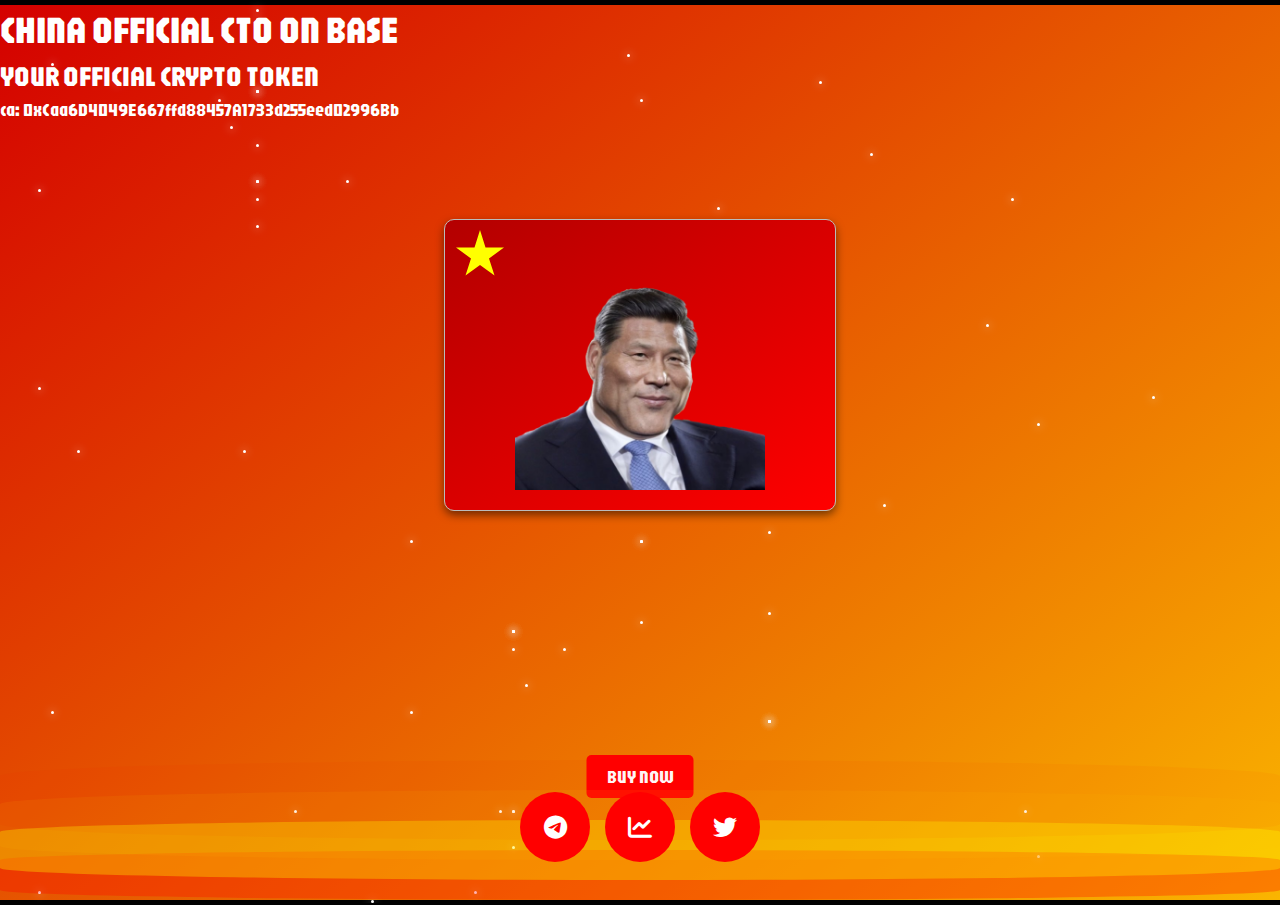
==== index.html @ f48179cc "Descrivi qui le modifiche fatte" ====
<!DOCTYPE html>
<html lang="it">
<head>
    <meta charset="UTF-8">
    <meta name="viewport" content="width=device-width, initial-scale=1.0">
    <title>$China on Base</title>
    <link rel="stylesheet" href="style.css">
    <link href="https://fonts.googleapis.com/css2?family=Jaro:opsz@6..72&display=swap" rel="stylesheet">
    <link rel="stylesheet" href="https://cdnjs.cloudflare.com/ajax/libs/font-awesome/6.0.0-beta3/css/all.min.css">

</head>
<body>
    <div class="animated-background">
        <!-- Card con Xi e la stella -->
        <div class="card">
            <div class="star-card"></div> <!-- Stella gialla sulla card, usa la classe star-card per applicare lo stile corretto -->
            <img src="xi-jinping.png" alt="Xi Jinping" class="center-image">
        </div>

        <!-- Contenuto testuale e bottone -->
        <div class="text-content">
            <div class="title en">CHINA OFFICIAL CTO ON BASE</div>
            <div class="title zh" style="display:none;">中国官方首席技术官</div>
            
            <div class="subtitle en">YOUR OFFICIAL CRYPTO TOKEN</div>
            <div class="subtitle zh" style="display:none;">您的官方加密货币</div>
            
            <div class="address en">ca: 0xCaa6D4049E667ffd88457A1733d255eed02996Bb</div>
            <div class="address zh" style="display:none;">地址: 0xCaa6D4049E667ffd88457A1733d255eed02996Bb</div>
            </div>
            <a href="https://app.uniswap.org/swap?outputCurrency=0xCaa6D4049E667ffd88457A1733d255eed02996Bb&chain=base" class="buy-button">BUY NOW</a>
        </div>
        
        <div class="social-buttons">
            <a href="https://t.me/CHINABASED" class="social-button telegram"><i class="fab fa-telegram-plane"></i></a>
            <a href="https://dexscreener.com/base/0x1a9eac4aed039489c0f7cb837247921079510fa9" class="social-button dexscreener"><i class="fas fa-chart-line"></i></a>
            <a href="https://twitter.com/ChinaBaseCTO" class="social-button twitter"><i class="fab fa-twitter"></i></a>
        </div>        
        
        <div class="star" style="top: 1%; left: 20%; animation-duration: 4s;"></div>
        <div class="star" style="top: 30%; left: 50%; animation-duration: 5s;"></div>
        <div class="star" style="top: 53%; left: 60%; animation-duration: 3s;"></div>
        <div class="star" style="top: 70%; left: 40%; animation-duration: 4s;"></div>
        <div class="star" style="top: 20%; left: 20%; animation-duration: 4s;"></div>
        <div class="star" style="top: 60%; left: 50%; animation-duration: 5s;"></div>
        <div class="star" style="top: 80%; left: 60%; animation-duration: 3s;"></div>
        <div class="star" style="top: 90%; left: 40%; animation-duration: 4s;"></div>
        <div class="star" style="top: 10%; left: 20%; animation-duration: 4s;"></div>
        <div class="star" style="top: 30%; left: 50%; animation-duration: 8s;"></div>
        <div class="star" style="top: 59%; left: 60%; animation-duration: 3s;"></div>
        <div class="star" style="top: 70%; left: 40%; animation-duration: 4s;"></div>
        <div class="star" style="top: 2%; left: 20%; animation-duration: 4s;"></div>
        <div class="star" style="top: 6%; left: 49%; animation-duration: 5s;"></div>
        <div class="star" style="top: 80%; left: 60%; animation-duration: 3s;"></div>
        <div class="star" style="top: 43%; left: 3%; animation-duration: 4s;"></div>
        <div class="star" style="top: 16%; left: 20%; animation-duration: 7s;"></div>
        <div class="star" style="top: 41%; left: 50%; animation-duration: 5s;"></div>
        <div class="star" style="top: 50%; left: 6%; animation-duration: 3s;"></div>
        <div class="star" style="top: 72%; left: 40%; animation-duration: 4s;"></div>
        <div class="star" style="top: 25%; left: 20%; animation-duration: 4s;"></div>
        <div class="star" style="top: 69%; left: 50%; animation-duration: 5s;"></div>
        <div class="star" style="top: 80%; left: 60%; animation-duration: 3s;"></div>
        <div class="star" style="top: 94%; left: 40%; animation-duration: 4s;"></div>
        <div class="star" style="top: 10%; left: 20%; animation-duration: 4s;"></div>
        <div class="star" style="top: 30%; left: 50%; animation-duration: 5s;"></div>
        <div class="star" style="top: 50%; left: 60%; animation-duration: 3s;"></div>
        <div class="star" style="top: 70%; left: 40%; animation-duration: 4s;"></div>
        <div class="star" style="top: 20%; left: 20%; animation-duration: 4s;"></div>
        <div class="star" style="top: 60%; left: 50%; animation-duration: 5s;"></div>
        <div class="star" style="top: 80%; left: 60%; animation-duration: 2s;"></div>
        <div class="star" style="top: 90%; left: 40%; animation-duration: 4s;"></div>
        <div class="star" style="top: 10%; left: 20%; animation-duration: 4s;"></div>
        <div class="star" style="top: 30%; left: 50%; animation-duration: 5s;"></div>
        <div class="star" style="top: 50%; left: 60%; animation-duration: 3s;"></div>
        <div class="star" style="top: 70%; left: 40%; animation-duration: 4s;"></div>
        <div class="star" style="top: 20%; left: 27%; animation-duration: 2s;"></div>
        <div class="star" style="top: 60%; left: 50%; animation-duration: 5s;"></div>
        <div class="star" style="top: 80%; left: 60%; animation-duration: 3s;"></div>
        <div class="star" style="top: 90%; left: 39%; animation-duration: 4s;"></div>
        <div class="star" style="top: 10%; left: 20%; animation-duration: 2s;"></div>
        <div class="star" style="top: 30%; left: 120%; animation-duration: 5s;"></div>
        <div class="star" style="top: 50%; left: 19%; animation-duration: 3s;"></div>
        <div class="star" style="top: 70%; left: 40%; animation-duration: 4s;"></div>
        <div class="star" style="top: 20%; left: 20%; animation-duration: 4s;"></div>
        <div class="star" style="top: 60%; left: 32%; animation-duration: 5s;"></div>
        <div class="star" style="top: 80%; left: 60%; animation-duration: 3s;"></div>
        <div class="star" style="top: 90%; left: 23%; animation-duration: 3s;"></div>
        <div class="star" style="top: 31%; left: 60%; animation-duration: 3s;"></div>
        <div class="star" style="top: 44%; left: 40%; animation-duration: 4s;"></div>
        <div class="star" style="top: 22%; left: 20%; animation-duration: 2s;"></div>
        <div class="star" style="top: 11%; left: 50%; animation-duration: 5s;"></div>
        <div class="star" style="top: 68%; left: 60%; animation-duration: 3s;"></div>
        <div class="star" style="top: 56%; left: 69%; animation-duration: 4s;"></div>
        <div class="star" style="top: 12%; left: 20%; animation-duration: 4s;"></div>
        <div class="star" style="top: 17%; left: 68%; animation-duration: 5s;"></div>
        <div class="star" style="top: 23%; left: 56%; animation-duration: 3s;"></div>
        <div class="star" style="top: 79%; left: 4%; animation-duration: 7s;"></div>
        <div class="star" style="top: 72%; left: 44%; animation-duration: 9s;"></div>
        <div class="star" style="top: 7%; left: 4%; animation-duration: 10s;"></div>
        <div class="star" style="top: 9%; left: 9%; animation-duration: 1s;"></div>
        <div class="star" style="top: 99%; left: 3%; animation-duration: 3s;"></div>
        <div class="star" style="top: 76%; left: 41%; animation-duration: 4s;"></div>
        <div class="star" style="top: 79%; left: 32%; animation-duration: 5s;"></div>
        <div class="star" style="top: 36%; left: 77%; animation-duration: 12s;"></div>
        <div class="star" style="top: 95%; left: 81%; animation-duration: 14s;"></div>
        <div class="star" style="top: 99%; left: 37%; animation-duration: 15s;"></div>
        <div class="star" style="top: 100%; left: 29%; animation-duration: 19s;"></div>
        <div class="star" style="top: 14%; left: 18%; animation-duration: 3s;"></div>
        <div class="star" style="top: 9%; left: 64%; animation-duration: 11s;"></div>
        <div class="star" style="top: 11%; left: 17%; animation-duration: 4s;"></div>
        <div class="star" style="top: 47%; left: 81%; animation-duration: 6s;"></div>
        <div class="star" style="top: 44%; left: 90%; animation-duration: 7s;"></div>
        <div class="star" style="top: 21%; left: 3%; animation-duration: 8s;"></div>
        <div class="star" style="top: 22%; left: 79%; animation-duration: 9s;"></div>
        <div class="star" style="top: 90%; left: 80%; animation-duration: 2s;"></div>
        
<div class="wave"></div>
<div class="wave2"></div>
<div class="wave3"></div>
<div class="wave4"></div>
</div>

</body>
</html>
---- style.css ----
body, html {
    margin: 0;
    height: 100%;
    overflow: hidden;
    background: black;
}

.animated-background {
    position: relative;
    width: 100%;
    height: 100%;
    background: linear-gradient(141deg, #d40000 0%, #ffcc00 75%);
    background-size: 150% 150%;
}

.star {
    position: absolute;
    width: 3px;
    height: 3px;
    background: white;
    border-radius: 50%;
    box-shadow: 0 0 8px white;
    animation: flicker 3s infinite alternate, float 5s infinite;
}

@keyframes flicker {
    0%, 100% {opacity: 1;}
    50% {opacity: 0.5;}
}

@keyframes float {
    0%, 100% {transform: translate(0, 0);}
    50% {transform: translate(5px, -10px);}
}

.wave, .wave2, .wave3, .wave4 {
    position: absolute;
    width: 100%;
    bottom: 0;
    border-radius: 50% / 20%;
    animation: waveMotion 6s ease-in-out infinite;
}

.wave { height: 50px; background: rgba(255, 0, 0, 0.6); opacity: 0.5; }
.wave2 { height: 60px; background: rgba(255, 255, 0, 0.816); opacity: 0.4; bottom: 20px; }
.wave3 { height: 70px; background: rgba(255, 204, 0, 0.3); opacity: 0.3; bottom: 40px; }
.wave4 { height: 80px; background: rgba(255, 0, 0, 0.2); opacity: 0.2; bottom: 60px; }

@keyframes waveMotion {
    0%, 100% {transform: translateY(0) scaleX(1);}
    50% {transform: translateY(-20px) scaleX(1.2);}
}

.content {
    position: absolute;
    top: 60%; /* Aggiustato per posizionare il testo sotto la card */
    left: 50%;
    transform: translateX(-50%);
    text-align: center;
    z-index: 5; /* Ridotto per posizionare sotto alla card */
    width: 100%;
    font-family: "Jaro", sans-serif;
}

.card {
    position: absolute;
    top: 40%;
    left: 50%;
    transform: translate(-50%, -50%);
    width: 350px;
    height: 250px;
    padding: 20px;
    background: linear-gradient(145deg, #b30000, #ff0000); /* Effetto metallico */
    border: 1px solid #bbb;
    border-radius: 10px;
    box-shadow: 0 4px 8px rgba(0, 0, 0, 0.5);
    display: flex;
    align-items: center;
    justify-content: center;
    overflow: hidden;
    animation: metalShine 5s infinite ease-in-out;
    z-index: 10;
}

@keyframes metalShine {
    0%, 100% { background-position: 0% 50%; }
    50% { background-position: 100% 50%; }
}

.star-card {
    position: absolute;
    top: 10px;
    left: 10px;
    width: 50px;
    height: 50px;
    background-color: yellow;
    clip-path: polygon(50% 0%, 61% 35%, 98% 35%, 68% 57%, 79% 91%, 50% 70%, 21% 91%, 32% 57%, 2% 35%, 39% 35%);
    animation: twinkle 1s infinite alternate;
}

@keyframes twinkle {
    from { transform: scale(1); }
    to { transform: scale(1.1); }
}

@keyframes shine {
    0%, 100% { box-shadow: 0 4px 8px rgba(0, 0, 0, 0.1); }
    50% { box-shadow: 0 4px 20px rgba(255, 255, 0, 0.5); }
}
.center-image {
    width: 100%;
    height: auto;
    max-height: 100%;
    object-fit: contain;
}

.text, .title, .subtitle, .address, .buy-button {
    color: white;
    font-family: "Jaro", sans-serif; /* Font aggiornato per tutti i testi */
}

.title, .subtitle, .address {
    font-weight: bold;
    margin-top: 5px; /* Margini ridotti per compattezza */
}

.title { font-size: 38px; }
.subtitle { font-size: 28px; }
.address { font-size: 18px; }

.buy-button {
    background-color: red;
    padding: 10px 20px;
    text-decoration: none;
    font-size: 18px;
    border-radius: 5px;
    position: absolute;
    top: 80%; /* Posizione regolata per distanziare dai bottoni social */
    left: 50%;
    transform: translateX(-50%);
    margin-top: 30px;
}

.social-buttons {
    position: absolute;
    top: 88%; /* Aumentato per evitare sovrapposizione con il bottone 'Buy' */
    left: 50%;
    transform: translateX(-50%);
    display: flex;
    gap: 15px;
    z-index: 20;
}

.social-button {
    display: flex;
    justify-content: center;
    align-items: center;
    padding: 10px;
    text-decoration: none;
    color: white;
    font-size: 24px;
    border-radius: 50%;
    width: 50px;
    height: 50px;
    background-color: red;
    transition: background-color 0.3s, transform 0.3s;
}

.social-button:hover {
    background-color: darkred;
    transform: scale(1.1);
}

.telegram .fa-telegram-plane, .twitter .fa-twitter, .dexscreener .fa-chart-line {
    color: white;
}
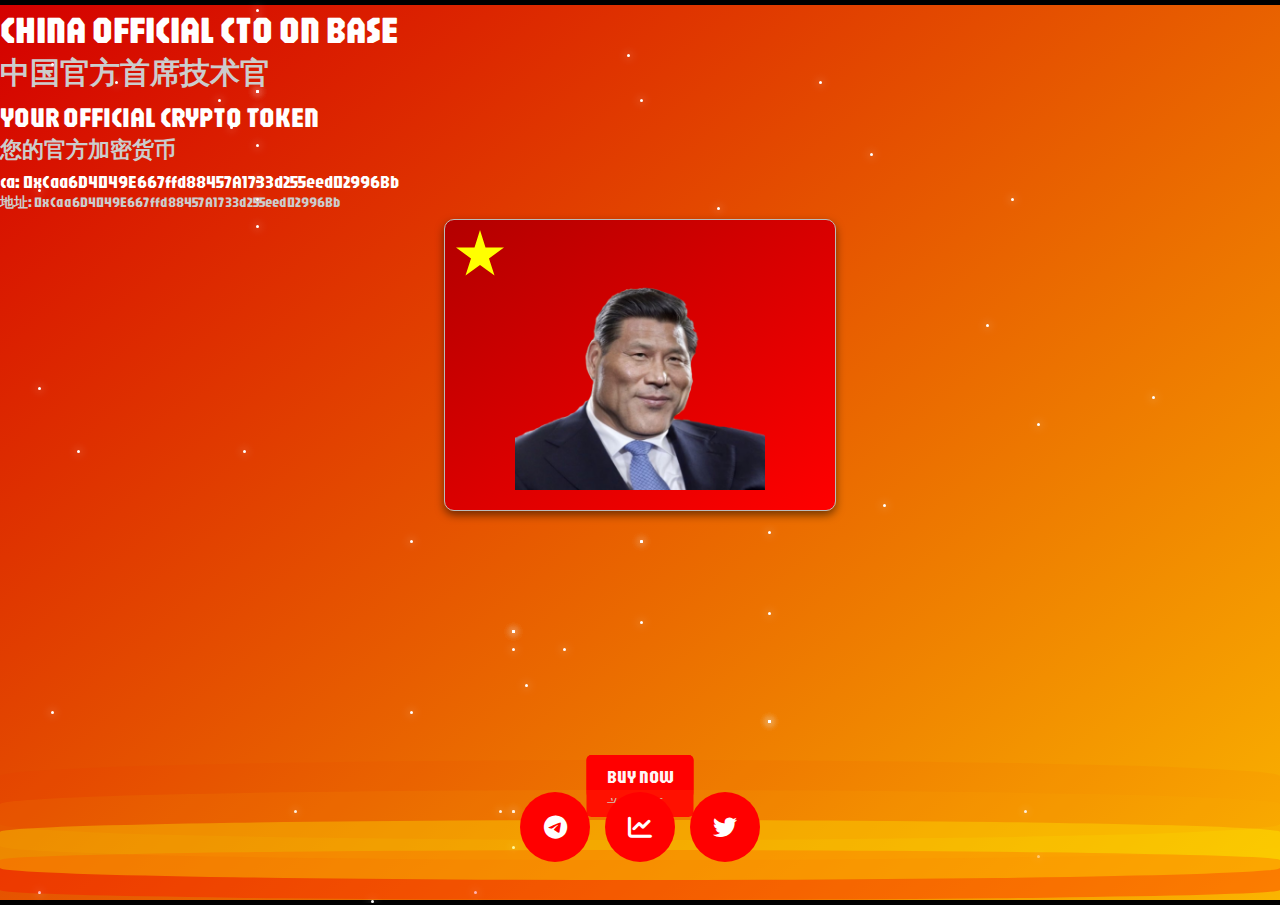
==== commit 613d939b: "Descrivi qui le modifiche fatte" ====
--- a/index.html
+++ b/index.html
@@ -19,15 +19,27 @@
 
         <!-- Contenuto testuale e bottone -->
         <div class="text-content">
-            <div class="title en">CHINA OFFICIAL CTO ON BASE</div>
-            <div class="title zh" style="display:none;">中国官方首席技术官</div>
+            <div class="title">
+                <div class="en">CHINA OFFICIAL CTO ON BASE</div>
+                <div class="zh">中国官方首席技术官</div>
+            </div>
             
-            <div class="subtitle en">YOUR OFFICIAL CRYPTO TOKEN</div>
-            <div class="subtitle zh" style="display:none;">您的官方加密货币</div>
+            <div class="subtitle">
+                <div class="en">YOUR OFFICIAL CRYPTO TOKEN</div>
+                <div class="zh">您的官方加密货币</div>
+            </div>
             
-            <div class="address en">ca: 0xCaa6D4049E667ffd88457A1733d255eed02996Bb</div>
-            <div class="address zh" style="display:none;">地址: 0xCaa6D4049E667ffd88457A1733d255eed02996Bb</div>
+            <div class="address">
+                <div class="en">ca: 0xCaa6D4049E667ffd88457A1733d255eed02996Bb</div>
+                <div class="zh">地址: 0xCaa6D4049E667ffd88457A1733d255eed02996Bb</div>
             </div>
+            
+            <a class="buy-button">
+                <div class="en">BUY NOW</div>
+                <div class="zh">立即购买</div>
+            </a>
+        </div>
+        
             <a href="https://app.uniswap.org/swap?outputCurrency=0xCaa6D4049E667ffd88457A1733d255eed02996Bb&chain=base" class="buy-button">BUY NOW</a>
         </div>
         
--- a/style.css
+++ b/style.css
@@ -128,6 +128,11 @@
 .subtitle { font-size: 28px; }
 .address { font-size: 18px; }
 
+.zh {
+    font-size: 0.8em; /* Dimensione ridotta per il cinese */
+    color: #ccc; /* Colore grigio chiaro per distinguere, opzionale */
+}
+
 .buy-button {
     background-color: red;
     padding: 10px 20px;
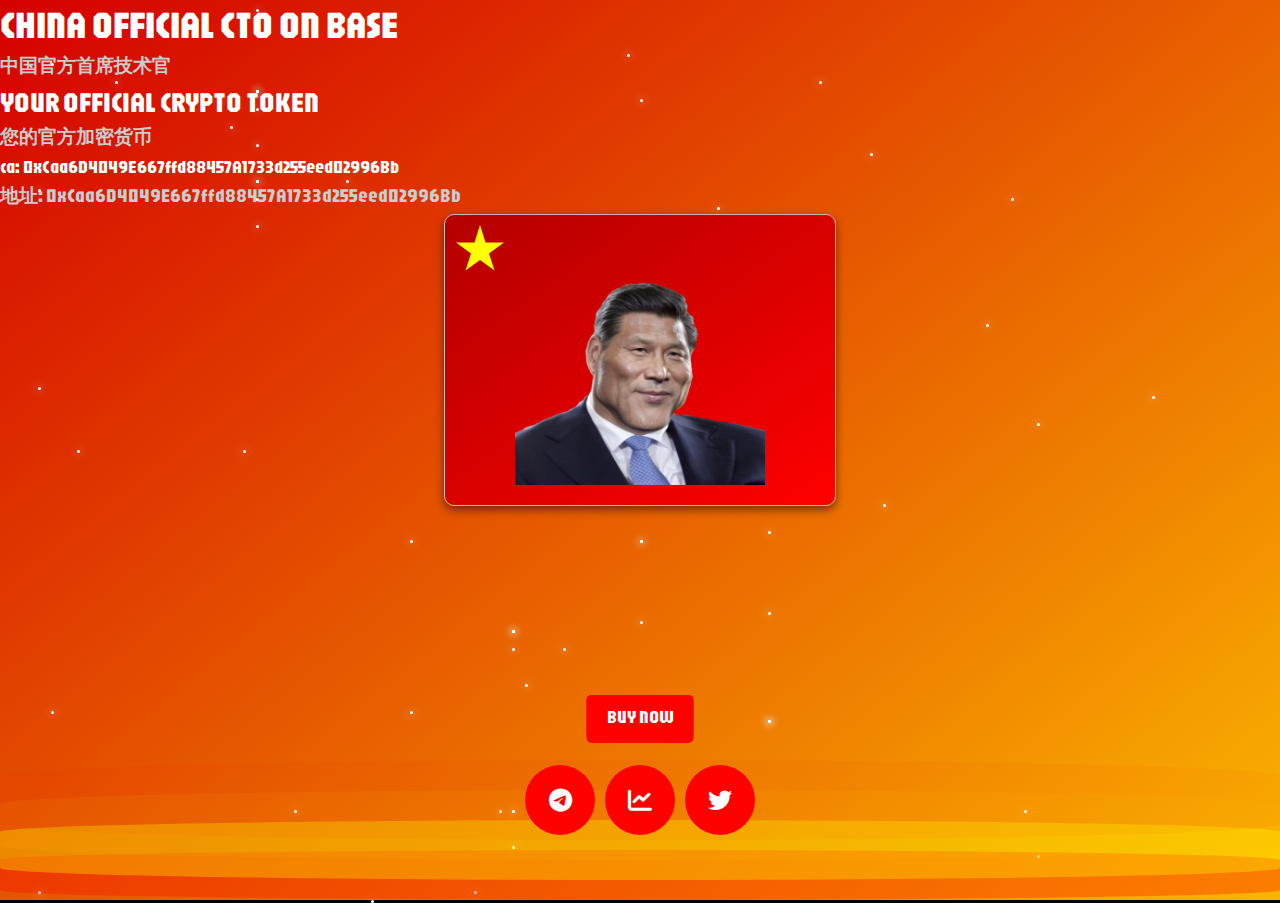
==== commit 7af7d49b: "Descrivi qui le modifiche fatte" ====
--- a/index.html
+++ b/index.html
@@ -36,7 +36,6 @@
             
             <a class="buy-button">
                 <div class="en">BUY NOW</div>
-                <div class="zh">立即购买</div>
             </a>
         </div>
         
--- a/style.css
+++ b/style.css
@@ -121,16 +121,24 @@
 
 .title, .subtitle, .address {
     font-weight: bold;
-    margin-top: 5px; /* Margini ridotti per compattezza */
+    margin-bottom: 10px; /* Aumentato il margine inferiore per separare meglio i testi */
+    font-size: 1.5rem; /* Adatta a seconda delle tue esigenze */
 }
+
+/* Adattamento per la versione cinese, che apparirà subito sotto alla versione inglese */
+.zh {
+    font-size: 1.2rem; /* Dimensione leggermente più piccola */
+    color: #ccc; /* Colore per distinguere, se desiderato */
+    margin-bottom: 20px; /* Distanza maggiore per separare dal contenuto seguente */
+}
+
 
 .title { font-size: 38px; }
 .subtitle { font-size: 28px; }
 .address { font-size: 18px; }
 
-.zh {
-    font-size: 0.8em; /* Dimensione ridotta per il cinese */
-    color: #ccc; /* Colore grigio chiaro per distinguere, opzionale */
+.text-content div {
+    margin-bottom: 5px; /* Distanza tra le righe */
 }
 
 .buy-button {
@@ -140,19 +148,19 @@
     font-size: 18px;
     border-radius: 5px;
     position: absolute;
-    top: 80%; /* Posizione regolata per distanziare dai bottoni social */
+    top: 75%; /* Posizione aggiustata per stare sotto il testo */
     left: 50%;
     transform: translateX(-50%);
-    margin-top: 30px;
+    margin-top: 20px; /* Spazio sufficiente per evitare sovrapposizioni */
 }
 
 .social-buttons {
     position: absolute;
-    top: 88%; /* Aumentato per evitare sovrapposizione con il bottone 'Buy' */
+    top: 85%; /* Posizione abbassata per garantire spazio adeguato */
     left: 50%;
     transform: translateX(-50%);
     display: flex;
-    gap: 15px;
+    gap: 10px; /* Spazio tra i bottoni */
     z-index: 20;
 }
 
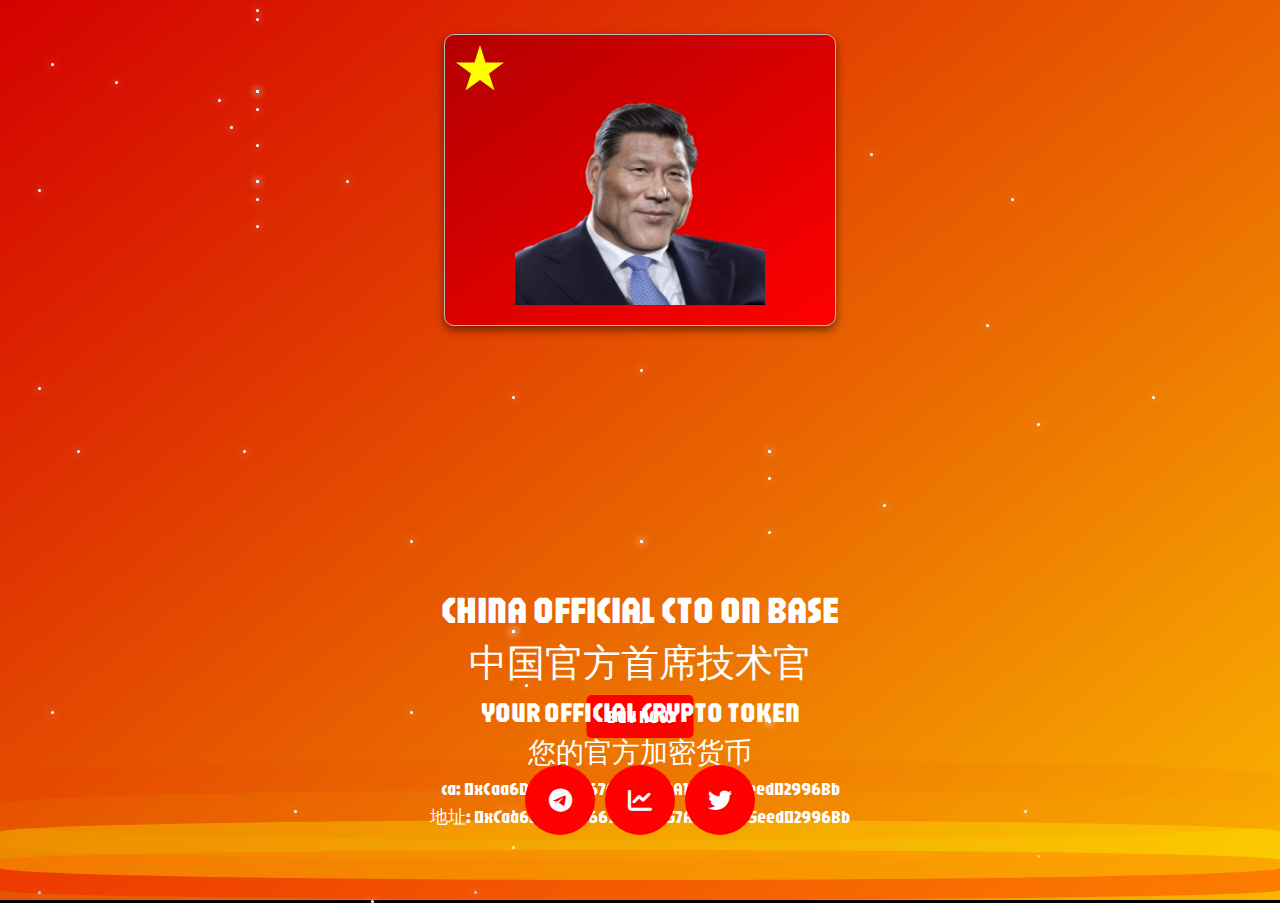
==== commit 84cf84a8: "Descrivi qui le modifiche fatte" ====
--- a/index.html
+++ b/index.html
@@ -34,11 +34,7 @@
                 <div class="zh">地址: 0xCaa6D4049E667ffd88457A1733d255eed02996Bb</div>
             </div>
             
-            <a class="buy-button">
-                <div class="en">BUY NOW</div>
-            </a>
         </div>
-        
             <a href="https://app.uniswap.org/swap?outputCurrency=0xCaa6D4049E667ffd88457A1733d255eed02996Bb&chain=base" class="buy-button">BUY NOW</a>
         </div>
         
--- a/style.css
+++ b/style.css
@@ -51,9 +51,9 @@
     50% {transform: translateY(-20px) scaleX(1.2);}
 }
 
-.content {
+.text-content {
     position: absolute;
-    top: 60%; /* Aggiustato per posizionare il testo sotto la card */
+    top: 65%; /* Posizione regolata per stare sotto la card */
     left: 50%;
     transform: translateX(-50%);
     text-align: center;
@@ -64,13 +64,13 @@
 
 .card {
     position: absolute;
-    top: 40%;
+    top: 20%;
     left: 50%;
     transform: translate(-50%, -50%);
     width: 350px;
     height: 250px;
     padding: 20px;
-    background: linear-gradient(145deg, #b30000, #ff0000); /* Effetto metallico */
+    background: linear-gradient(145deg, #b30000, #ff0000);
     border: 1px solid #bbb;
     border-radius: 10px;
     box-shadow: 0 4px 8px rgba(0, 0, 0, 0.5);
@@ -103,10 +103,6 @@
     to { transform: scale(1.1); }
 }
 
-@keyframes shine {
-    0%, 100% { box-shadow: 0 4px 8px rgba(0, 0, 0, 0.1); }
-    50% { box-shadow: 0 4px 20px rgba(255, 255, 0, 0.5); }
-}
 .center-image {
     width: 100%;
     height: auto;
@@ -116,29 +112,15 @@
 
 .text, .title, .subtitle, .address, .buy-button {
     color: white;
-    font-family: "Jaro", sans-serif; /* Font aggiornato per tutti i testi */
+    font-family: "Jaro", sans-serif;
 }
-
-.title, .subtitle, .address {
-    font-weight: bold;
-    margin-bottom: 10px; /* Aumentato il margine inferiore per separare meglio i testi */
-    font-size: 1.5rem; /* Adatta a seconda delle tue esigenze */
-}
-
-/* Adattamento per la versione cinese, che apparirà subito sotto alla versione inglese */
-.zh {
-    font-size: 1.2rem; /* Dimensione leggermente più piccola */
-    color: #ccc; /* Colore per distinguere, se desiderato */
-    margin-bottom: 20px; /* Distanza maggiore per separare dal contenuto seguente */
-}
-
 
 .title { font-size: 38px; }
 .subtitle { font-size: 28px; }
 .address { font-size: 18px; }
 
 .text-content div {
-    margin-bottom: 5px; /* Distanza tra le righe */
+    margin-bottom: 5px;
 }
 
 .buy-button {
@@ -148,19 +130,19 @@
     font-size: 18px;
     border-radius: 5px;
     position: absolute;
-    top: 75%; /* Posizione aggiustata per stare sotto il testo */
+    top: 75%;
     left: 50%;
     transform: translateX(-50%);
-    margin-top: 20px; /* Spazio sufficiente per evitare sovrapposizioni */
+    margin-top: 20px;
 }
 
 .social-buttons {
     position: absolute;
-    top: 85%; /* Posizione abbassata per garantire spazio adeguato */
+    top: 85%;
     left: 50%;
     transform: translateX(-50%);
     display: flex;
-    gap: 10px; /* Spazio tra i bottoni */
+    gap: 10px;
     z-index: 20;
 }
 
@@ -186,4 +168,4 @@
 
 .telegram .fa-telegram-plane, .twitter .fa-twitter, .dexscreener .fa-chart-line {
     color: white;
-}+}
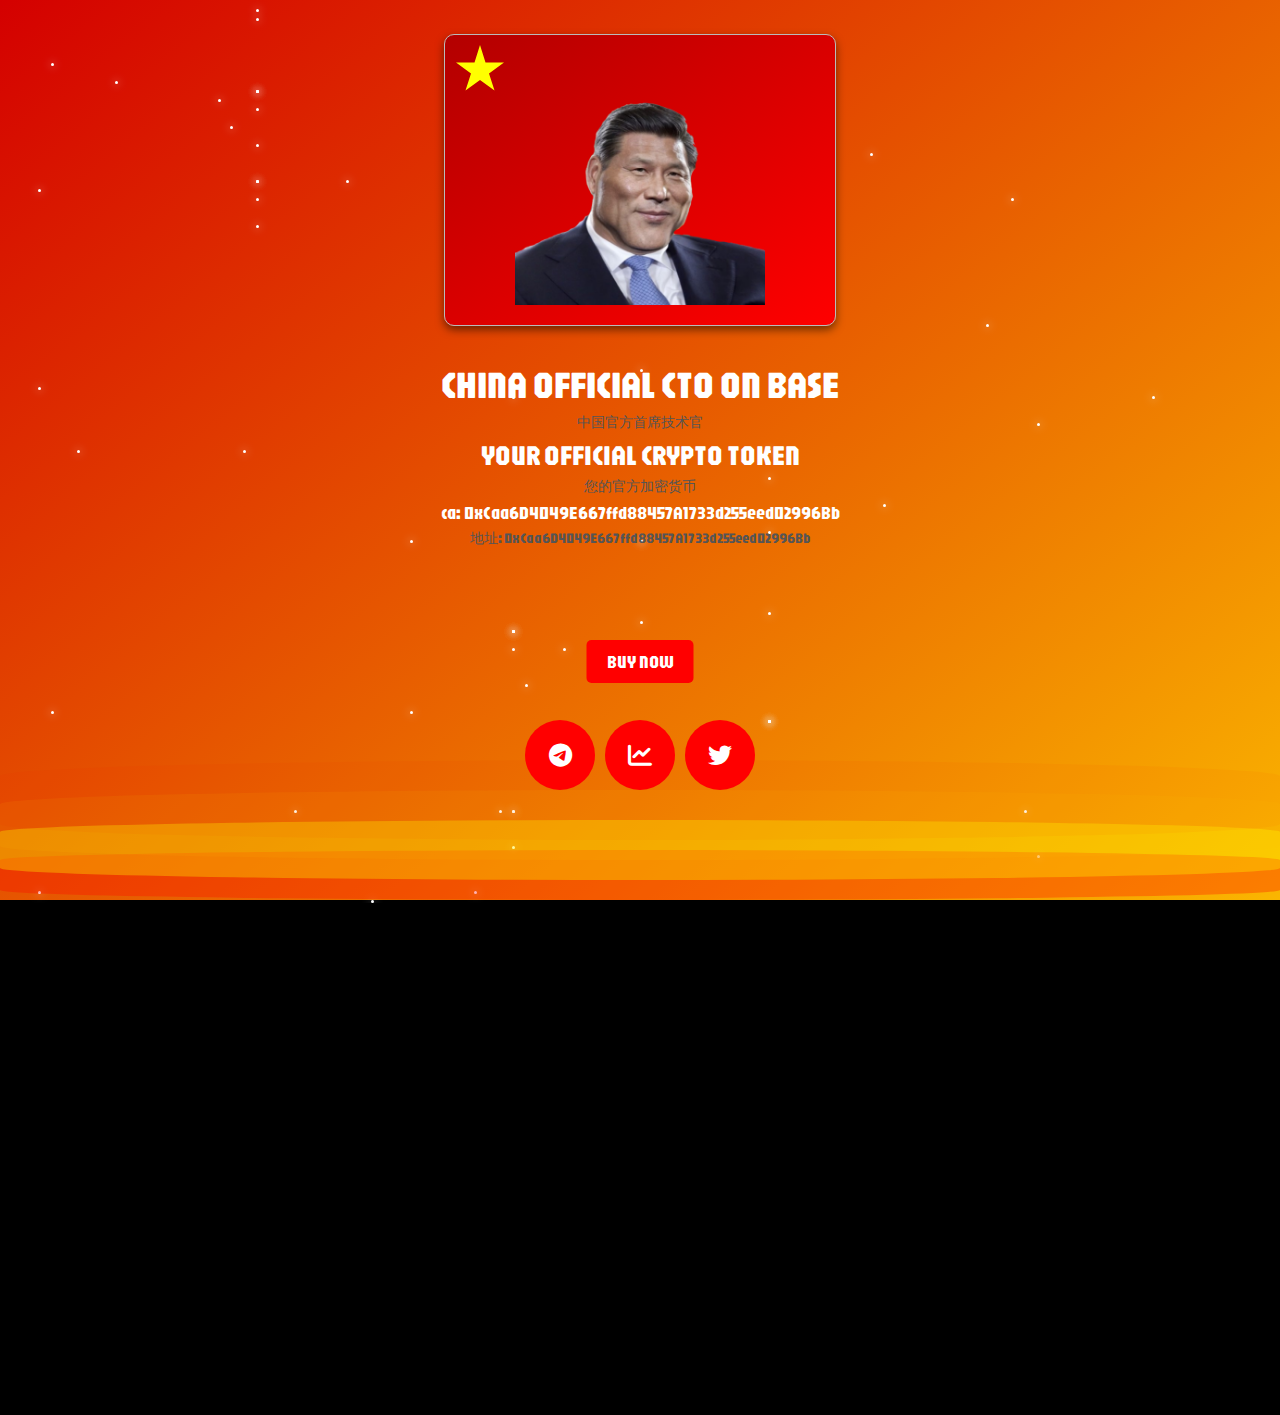
==== commit b768bc70: "Descrivi qui le modifiche fatte" ====
--- a/index.html
+++ b/index.html
@@ -126,6 +126,21 @@
 <div class="wave3"></div>
 <div class="wave4"></div>
 </div>
+<div class="story-section">
+    <div class="story-content">
+        <h2 class="story-title en">OUR STORY</h2>
+        <h2 class="story-title zh">我们的故事</h2>
+        <p class="story-text en">
+            The developer created the currency China Based and dumped on people. Then he created a CTO and continued to dump coins. After he finished the coins he blocked both telegram groups and posted that he wanted to create a new coin and have people connect to an obscure website to have all the coins taken from their wallets. He tried to steal everything, but people rose up and created a new CTO, everything from scratch.
+        </p>
+        <p class="story-text zh">
+            开发者创建了基于中国的货币并对人们进行了倾销。之后，他创建了一个CTO并继续倾销硬币。在硬币用完后，他封锁了两个电报群，并发布消息说他想创建一种新的货币，并让人们连接到一个模糊的网站，以从他们的钱包中取走所有硬币。他试图偷走一切，但人们起来了，从头开始创建了一个新的CTO。
+        </p>
+    </div>
+    <div class="story-gif">
+        <img src="your-gif-url.gif" alt="Animated Gif relating to the story">
+    </div>
+</div>
 
 </body>
 </html>--- a/style.css
+++ b/style.css
@@ -38,26 +38,57 @@
     width: 100%;
     bottom: 0;
     border-radius: 50% / 20%;
+}
+
+.wave {
+    height: 50px;
+    background: rgba(255, 0, 0, 0.6);
+    opacity: 0.5;
     animation: waveMotion 6s ease-in-out infinite;
 }
 
-.wave { height: 50px; background: rgba(255, 0, 0, 0.6); opacity: 0.5; }
-.wave2 { height: 60px; background: rgba(255, 255, 0, 0.816); opacity: 0.4; bottom: 20px; }
-.wave3 { height: 70px; background: rgba(255, 204, 0, 0.3); opacity: 0.3; bottom: 40px; }
-.wave4 { height: 80px; background: rgba(255, 0, 0, 0.2); opacity: 0.2; bottom: 60px; }
+.wave2 {
+    height: 60px;
+    background: rgba(255, 255, 0, 0.816);
+    opacity: 0.4;
+    bottom: 20px;
+    animation: waveMotion 7s ease-in-out infinite; /* Diversa durata */
+}
+
+.wave3 {
+    height: 70px;
+    background: rgba(255, 204, 0, 0.3);
+    opacity: 0.3;
+    bottom: 40px;
+    animation: waveMotion 8s ease-in-out infinite; /* Diversa durata e ritardo */
+    animation-delay: 1s; /* Ritardo nell'avvio dell'animazione */
+}
+
+.wave4 {
+    height: 80px;
+    background: rgba(255, 0, 0, 0.2);
+    opacity: 0.2;
+    bottom: 60px;
+    animation: waveMotion2 6s ease-in-out infinite; /* Leggermente diversa animazione */
+}
 
 @keyframes waveMotion {
-    0%, 100% {transform: translateY(0) scaleX(1);}
-    50% {transform: translateY(-20px) scaleX(1.2);}
+    0%, 100% { transform: translateY(0) scaleX(1); }
+    50% { transform: translateY(-20px) scaleX(1.2); }
+}
+
+@keyframes waveMotion2 {
+    0%, 100% { transform: translateY(0) scaleX(1); }
+    50% { transform: translateY(-25px) scaleX(1.25); } /* Maggiore intensità del movimento */
 }
 
 .text-content {
     position: absolute;
-    top: 65%; /* Posizione regolata per stare sotto la card */
+    top: 40%;
     left: 50%;
     transform: translateX(-50%);
     text-align: center;
-    z-index: 5; /* Ridotto per posizionare sotto alla card */
+    z-index: 5;
     width: 100%;
     font-family: "Jaro", sans-serif;
 }
@@ -117,7 +148,7 @@
 
 .title { font-size: 38px; }
 .subtitle { font-size: 28px; }
-.address { font-size: 18px; }
+.address { font-size: 18px; margin-bottom: 20px; /* Spazio maggiore tra l'indirizzo e il pulsante di acquisto */ }
 
 .text-content div {
     margin-bottom: 5px;
@@ -130,15 +161,15 @@
     font-size: 18px;
     border-radius: 5px;
     position: absolute;
-    top: 75%;
+    top: 70%; /* Aggiustato */
     left: 50%;
     transform: translateX(-50%);
-    margin-top: 20px;
+    margin-top: 10px;
 }
 
 .social-buttons {
     position: absolute;
-    top: 85%;
+    top: 80%; /* Abbassato ulteriormente per evitare sovrapposizioni */
     left: 50%;
     transform: translateX(-50%);
     display: flex;
@@ -151,7 +182,7 @@
     justify-content: center;
     align-items: center;
     padding: 10px;
-    text-decoration: none;
+    text-decoration:none;
     color: white;
     font-size: 24px;
     border-radius: 50%;
@@ -169,3 +200,41 @@
 .telegram .fa-telegram-plane, .twitter .fa-twitter, .dexscreener .fa-chart-line {
     color: white;
 }
+
+.story-section {
+    display: flex;
+    justify-content: space-around;
+    align-items: center;
+    padding: 50px 20px;  /* Aggiusta il padding secondo necessità */
+    background: #fff;  /* Colore di sfondo, se necessario */
+}
+
+.story-content {
+    width: 50%;
+}
+
+.story-title {
+    font-size: 2rem;
+    font-weight: bold;
+    color: #333;  /* Colore del titolo */
+    margin-bottom: 20px;
+}
+
+.story-text {
+    font-size: 1.2rem;
+    color: #666;  /* Colore del testo */
+    line-height: 1.5;
+}
+
+.story-gif {
+    width: 50%;
+    text-align: center;  /* Centra la GIF orizzontalmente */
+}
+
+.story-gif img {
+    width: 100%;  /* Adatta la dimensione dell'immagine se necessario */
+    max-width: 500px;  /* Massima larghezza della GIF */
+}
+
+.en { display: block; }
+.zh { display: block; font-size: 0.9rem; color: #555; } /* Stile per il testo cinese */
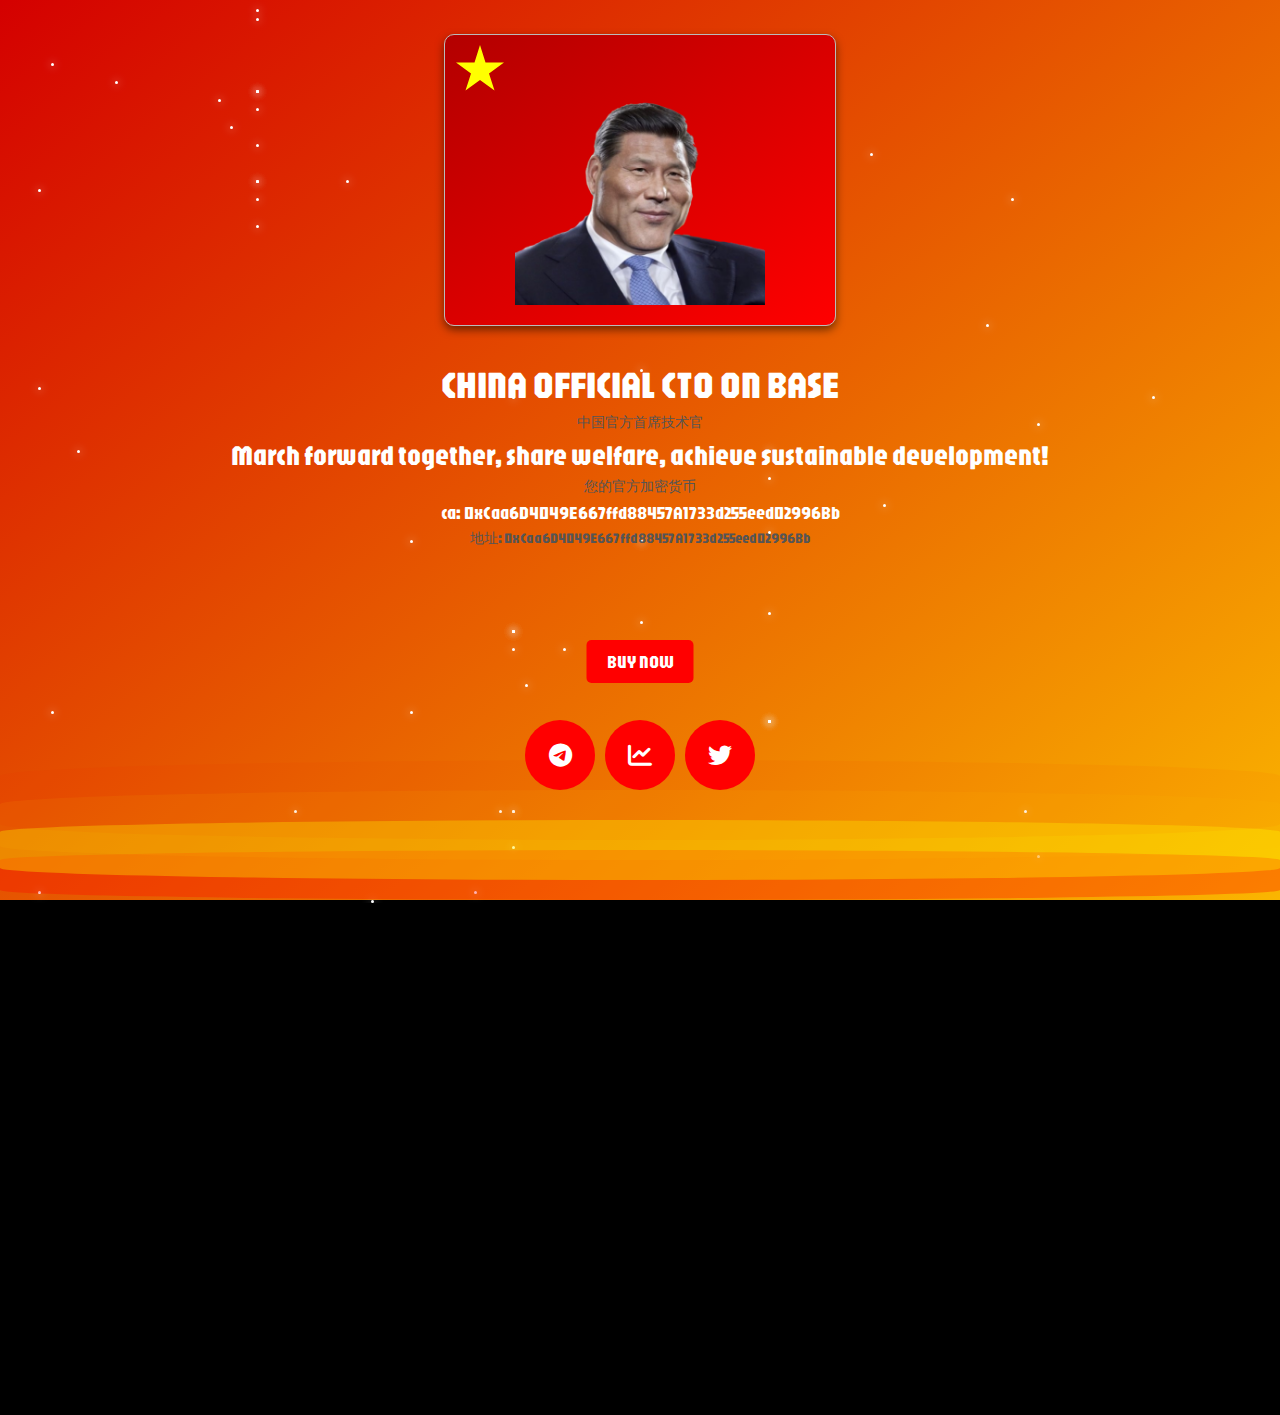
==== commit dd54c286: "Descrivi qui le modifiche fatte" ====
--- a/index.html
+++ b/index.html
@@ -25,7 +25,7 @@
             </div>
             
             <div class="subtitle">
-                <div class="en">YOUR OFFICIAL CRYPTO TOKEN</div>
+                <div class="en">March forward together, share welfare, achieve sustainable development!</div>
                 <div class="zh">您的官方加密货币</div>
             </div>
             
@@ -121,26 +121,27 @@
         <div class="star" style="top: 22%; left: 79%; animation-duration: 9s;"></div>
         <div class="star" style="top: 90%; left: 80%; animation-duration: 2s;"></div>
         
-<div class="wave"></div>
-<div class="wave2"></div>
-<div class="wave3"></div>
-<div class="wave4"></div>
-</div>
-<div class="story-section">
-    <div class="story-content">
-        <h2 class="story-title en">OUR STORY</h2>
-        <h2 class="story-title zh">我们的故事</h2>
-        <p class="story-text en">
-            The developer created the currency China Based and dumped on people. Then he created a CTO and continued to dump coins. After he finished the coins he blocked both telegram groups and posted that he wanted to create a new coin and have people connect to an obscure website to have all the coins taken from their wallets. He tried to steal everything, but people rose up and created a new CTO, everything from scratch.
-        </p>
-        <p class="story-text zh">
-            开发者创建了基于中国的货币并对人们进行了倾销。之后，他创建了一个CTO并继续倾销硬币。在硬币用完后，他封锁了两个电报群，并发布消息说他想创建一种新的货币，并让人们连接到一个模糊的网站，以从他们的钱包中取走所有硬币。他试图偷走一切，但人们起来了，从头开始创建了一个新的CTO。
-        </p>
+        <div class="wave"></div>
+        <div class="wave2"></div>
+        <div class="wave3"></div>
+        <div class="wave4"></div>
+    </div> <!-- Chiusura animated-background corretta -->
+    
+    <div class="story-section">
+        <div class="story-content">
+            <h2 class="story-title en">OUR STORY</h2>
+            <h2 class="story-title zh">我们的故事</h2>
+            <p class="story-text en">
+                The developer created the currency China Based and dumped on people. Then he created a CTO and continued to dump coins. After he finished the coins he blocked both telegram groups and posted that he wanted to create a new coin and have people connect to an obscure website to have all the coins taken from their wallets. He tried to steal everything, but people rose up and created a new CTO, everything from scratch.
+            </p>
+            <p class="story-text zh">
+                开发者创建了基于中国的货币并对人们进行了倾销。之后，他创建了一个CTO并继续倾销硬币。在硬币用完后，他封锁了两个电报群，并发布消息说他想创建一种新的货币，并让人们连接到一个模糊的网站，以从他们的钱包中取走所有硬币。他试图偷走一切，但人们起来了，从头开始创建了一个新的CTO。
+            </p>
+        </div>
+        <div class="story-gif">
+            <img src="https://static.wixstatic.com/media/298fd7_fe60e56f2f0d4e36a98791d7df9c4143~mv2.gif" alt="Animated Gif relating to the story">
+        </div>
     </div>
-    <div class="story-gif">
-        <img src="your-gif-url.gif" alt="Animated Gif relating to the story">
-    </div>
-</div>
 
 </body>
-</html>+</html>
